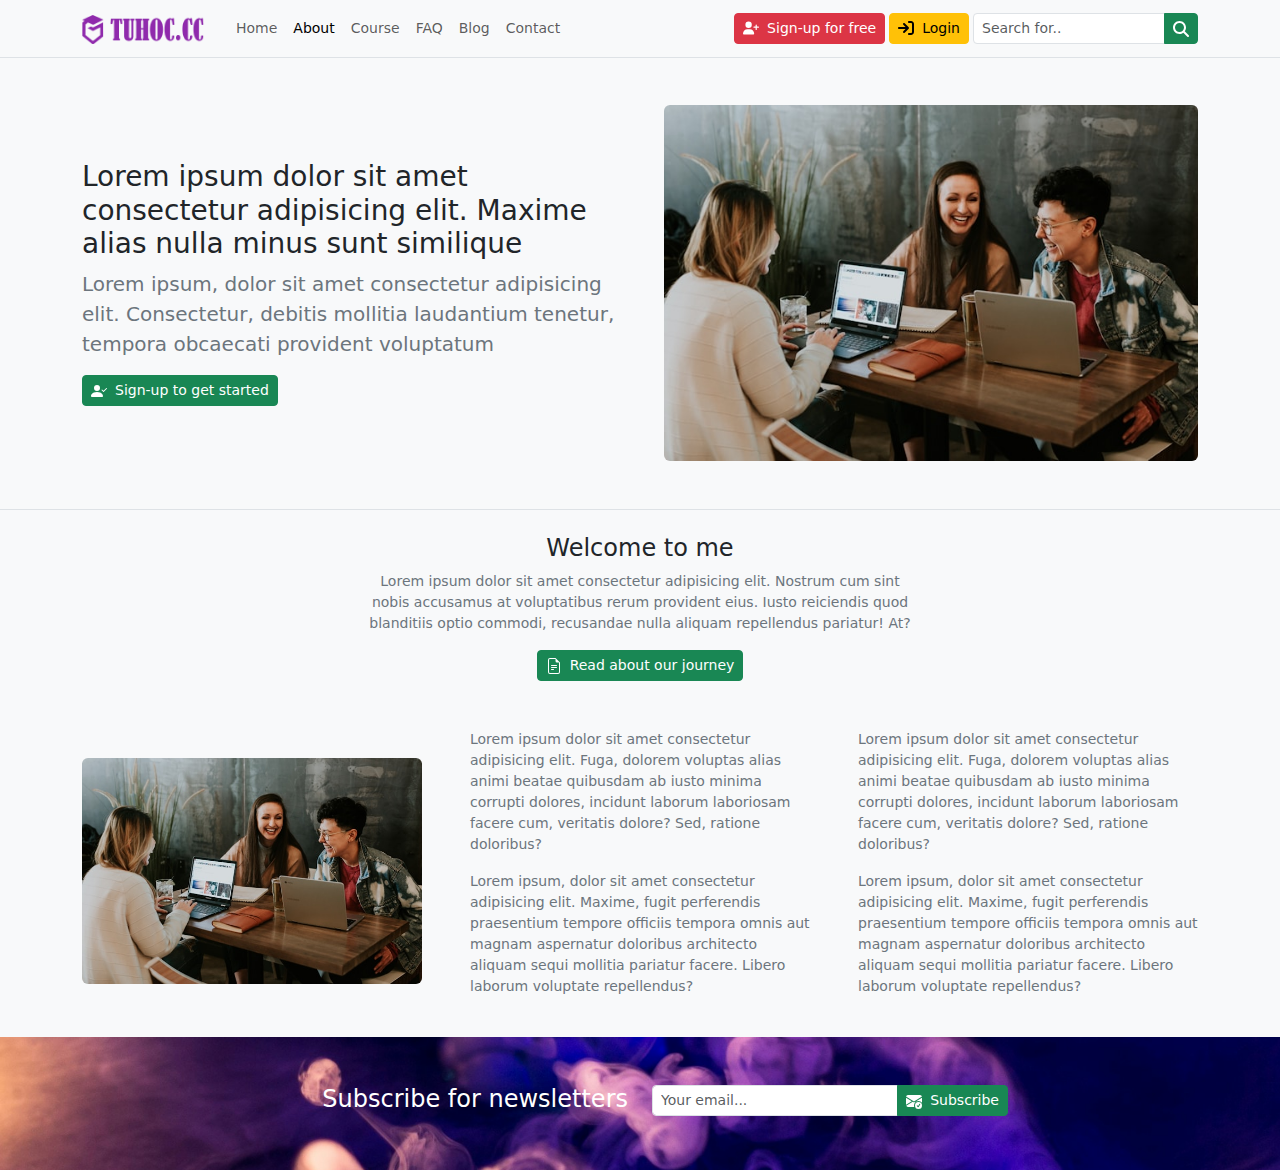
==== about.html @ 55c708fb "chỉnh sửa navbar của home, điều hướng từ home sang about. Xây dựng navbar, header, about-content của" ====
<!DOCTYPE html>
<html lang="en">

<head>
    <meta charset="UTF-8">
    <meta name="viewport" content="width=device-width, initial-scale=1.0">
    <title>Document</title>
    <link rel="stylesheet" href="./assets/bootstrap/css/bootstrap.min.css">
    <link rel="stylesheet" href="./assets/css/style.css">
</head>

<body class="bg-light">
    <nav class="navbar navbar-expand-lg bg-light border-bottom small fixed-top">
        <div class="container">
            <a class="navbar-brand" href="#">
                <img src="./assets/img/logo-tuhoc-light.png" alt="">
            </a>
            <button class="navbar-toggler" type="button" data-bs-toggle="collapse"
                data-bs-target="#navbarSupportedContent" aria-controls="navbarSupportedContent" aria-expanded="false"
                aria-label="Toggle navigation">
                <span class="navbar-toggler-icon"></span>
            </button>
            <div class="collapse navbar-collapse" id="navbarSupportedContent">
                <ul class="navbar-nav mb-2 mb-lg-0 me-auto">
                    <li class="nav-item">
                        <a class="nav-link" aria-current="page" href="./index.html">Home</a>
                    </li>
                    <li class="nav-item">
                        <a class="nav-link active" aria-current="page" href="#">About</a>
                    </li>
                    <li class="nav-item">
                        <a class="nav-link" aria-current="page" href="#">Course</a>
                    </li>
                    <li class="nav-item">
                        <a class="nav-link" aria-current="page" href="#">FAQ</a>
                    </li>
                    <li class="nav-item">
                        <a class="nav-link" aria-current="page" href="#">Blog</a>
                    </li>
                    <li class="nav-item">
                        <a class="nav-link" aria-current="page" href="#">Contact</a>
                    </li>
                </ul>

                <div class="d-flex flex-column gap-2 flex-md-row gap-md-1 mb-2 mb-lg-0 me-1">
                    <a href="#!" class="btn btn-danger btn-sm d-inline-flex align-items-center justify-content-center">
                        <svg xmlns="http://www.w3.org/2000/svg" width="16px" height="16px" class="me-2"
                            viewBox="0 0 640 512"><!--!Font Awesome Free 6.6.0 by @fontawesome - https://fontawesome.com License - https://fontawesome.com/license/free Copyright 2024 Fonticons, Inc.-->
                            <path fill="#ffffff"
                                d="M96 128a128 128 0 1 1 256 0A128 128 0 1 1 96 128zM0 482.3C0 383.8 79.8 304 178.3 304l91.4 0C368.2 304 448 383.8 448 482.3c0 16.4-13.3 29.7-29.7 29.7L29.7 512C13.3 512 0 498.7 0 482.3zM504 312l0-64-64 0c-13.3 0-24-10.7-24-24s10.7-24 24-24l64 0 0-64c0-13.3 10.7-24 24-24s24 10.7 24 24l0 64 64 0c13.3 0 24 10.7 24 24s-10.7 24-24 24l-64 0 0 64c0 13.3-10.7 24-24 24s-24-10.7-24-24z" />
                        </svg>
                        Sign-up for free
                    </a>
                    <a href="#!" class="btn btn-warning btn-sm d-inline-flex justify-content-center align-items-center">
                        <svg xmlns="http://www.w3.org/2000/svg" width="16px" height="16px" class="me-2"
                            viewBox="0 0 512 512"><!--!Font Awesome Free 6.6.0 by @fontawesome - https://fontawesome.com License - https://fontawesome.com/license/free Copyright 2024 Fonticons, Inc.-->
                            <path
                                d="M352 96l64 0c17.7 0 32 14.3 32 32l0 256c0 17.7-14.3 32-32 32l-64 0c-17.7 0-32 14.3-32 32s14.3 32 32 32l64 0c53 0 96-43 96-96l0-256c0-53-43-96-96-96l-64 0c-17.7 0-32 14.3-32 32s14.3 32 32 32zm-9.4 182.6c12.5-12.5 12.5-32.8 0-45.3l-128-128c-12.5-12.5-32.8-12.5-45.3 0s-12.5 32.8 0 45.3L242.7 224 32 224c-17.7 0-32 14.3-32 32s14.3 32 32 32l210.7 0-73.4 73.4c-12.5 12.5-12.5 32.8 0 45.3s32.8 12.5 45.3 0l128-128z" />
                        </svg>
                        Login
                    </a>
                </div>

                <form role="search" class="d-flex">
                    <div class="input-group">
                        <input type="search" class="form-control form-control-sm" placeholder="Search for.."
                            aria-label="Search">
                        <button class="btn btn-success btn-sm" type="submit">
                            <svg xmlns="http://www.w3.org/2000/svg" width="16px" height="16px"
                                viewBox="0 0 512 512"><!--!Font Awesome Free 6.6.0 by @fontawesome - https://fontawesome.com License - https://fontawesome.com/license/free Copyright 2024 Fonticons, Inc.-->
                                <path fill="#ffffff"
                                    d="M416 208c0 45.9-14.9 88.3-40 122.7L502.6 457.4c12.5 12.5 12.5 32.8 0 45.3s-32.8 12.5-45.3 0L330.7 376c-34.4 25.2-76.8 40-122.7 40C93.1 416 0 322.9 0 208S93.1 0 208 0S416 93.1 416 208zM208 352a144 144 0 1 0 0-288 144 144 0 1 0 0 288z" />
                            </svg>
                        </button>
                    </div>
                </form>
            </div>


        </div>
    </nav>

    <header class="main-header border-bottom pb-5">
        <div class="container">
            <div class="row align-items-center gx-md-5">
                <div class="col-md-6">
                    <h1 class="fs-3 fw-normal">
                        Lorem ipsum dolor sit amet consectetur adipisicing elit. Maxime alias nulla minus sunt similique
                    </h1>
                    <p class="fs-5 fw-light text-secondary">
                        Lorem ipsum, dolor sit amet consectetur adipisicing elit. Consectetur, debitis mollitia
                        laudantium tenetur, tempora obcaecati provident voluptatum
                    </p>
                    <a href="#!" class="btn btn-success btn-sm d-inline-flex justify-content-center align-items-center">
                        <svg xmlns="http://www.w3.org/2000/svg" width="16" height="16" fill="currentColor"
                            class="bi bi-person-check-fill me-2" viewBox="0 0 16 16">
                            <path fill-rule="evenodd"
                                d="M15.854 5.146a.5.5 0 0 1 0 .708l-3 3a.5.5 0 0 1-.708 0l-1.5-1.5a.5.5 0 0 1 .708-.708L12.5 7.793l2.646-2.647a.5.5 0 0 1 .708 0z">
                            </path>
                            <path d="M1 14s-1 0-1-1 1-4 6-4 6 3 6 4-1 1-1 1H1zm5-6a3 3 0 1 0 0-6 3 3 0 0 0 0 6z"></path>
                        </svg>
                        Sign-up to get started
                    </a>
                </div>
                <div class="col-md-6 mt-2 mt-md-0">
                    <div>
                        <img src="./assets/img/main-header.jpg" alt="" class="rounded w-100">
                    </div>
                </div>
            </div>
        </div>
    </header>

    <section class="about-content py-4">
        <div class="container">
            <div class="row justify-content-center mb-5">
                <div class="col-md-6 text-center">
                    <h3 class="fs-4 fw-normal">Welcome to me</h3>
                    <p class="text-secondary small">
                        Lorem ipsum dolor sit amet consectetur adipisicing elit. Nostrum cum sint nobis accusamus at
                        voluptatibus rerum provident eius. Iusto reiciendis quod blanditiis optio commodi, recusandae
                        nulla aliquam repellendus pariatur! At?
                    </p>
                    <a href="#" class="btn btn-success btn-sm d-inline-flex align-items-center">
                        <svg xmlns="http://www.w3.org/2000/svg" width="16" height="16" fill="currentColor"
                            class="bi bi-file-earmark-text me-2" viewBox="0 0 16 16">
                            <path
                                d="M5.5 7a.5.5 0 0 0 0 1h5a.5.5 0 0 0 0-1h-5zM5 9.5a.5.5 0 0 1 .5-.5h5a.5.5 0 0 1 0 1h-5a.5.5 0 0 1-.5-.5zm0 2a.5.5 0 0 1 .5-.5h2a.5.5 0 0 1 0 1h-2a.5.5 0 0 1-.5-.5z">
                            </path>
                            <path
                                d="M9.5 0H4a2 2 0 0 0-2 2v12a2 2 0 0 0 2 2h8a2 2 0 0 0 2-2V4.5L9.5 0zm0 1v2A1.5 1.5 0 0 0 11 4.5h2V14a1 1 0 0 1-1 1H4a1 1 0 0 1-1-1V2a1 1 0 0 1 1-1h5.5z">
                            </path>
                        </svg>
                        Read about our journey
                    </a>
                </div>
            </div>
            <div class="row align-items-center gx-5 gy-2">
                <div class="col-md-4">
                    <div>
                        <img src="./assets/img/main-header.jpg" alt="" class="rounded w-100">
                    </div>
                </div>
                <div class="col-md-4">
                    <p class="text-secondary small">
                        Lorem ipsum dolor sit amet consectetur adipisicing elit. Fuga, dolorem voluptas alias animi
                        beatae quibusdam ab iusto minima corrupti dolores, incidunt laborum laboriosam facere cum,
                        veritatis dolore? Sed, ratione doloribus?
                    </p>
                    <p class="text-secondary small">
                        Lorem ipsum, dolor sit amet consectetur adipisicing elit. Maxime, fugit perferendis praesentium
                        tempore officiis tempora omnis aut magnam aspernatur doloribus architecto aliquam sequi mollitia
                        pariatur facere. Libero laborum voluptate repellendus?
                    </p>
                </div>
                <div class="col-md-4">
                    <p class="text-secondary small">
                        Lorem ipsum dolor sit amet consectetur adipisicing elit. Fuga, dolorem voluptas alias animi
                        beatae quibusdam ab iusto minima corrupti dolores, incidunt laborum laboriosam facere cum,
                        veritatis dolore? Sed, ratione doloribus?
                    </p>
                    <p class="text-secondary small">
                        Lorem ipsum, dolor sit amet consectetur adipisicing elit. Maxime, fugit perferendis praesentium
                        tempore officiis tempora omnis aut magnam aspernatur doloribus architecto aliquam sequi mollitia
                        pariatur facere. Libero laborum voluptate repellendus?
                    </p>
                </div>
            </div>
        </div>
    </section>

    <section class="subcribe py-5">
        <div class="container">
            <div class="row justify-content-center">
                <div class="col-md-4 mb-2 mb-md-0">
                    <h5 class="text-white fs-4 fw-light text-center text-md-end">Subscribe for newsletters</h5>
                </div>
                <div class="col-md-4">
                    <form class="d-flex" role="search">
                        <div class="input-group">
                            <input class="form-control form-control-sm me-0" type="email" placeholder="Your email..."
                                aria-label="Search">
                            <button class="btn btn-success btn-sm d-inline-flex align-items-center" type="submit">
                                <svg xmlns="http://www.w3.org/2000/svg" width="16" height="16" fill="currentColor"
                                    class="me-2 bi bi-envelope-check-fill" viewBox="0 0 16 16">
                                    <path
                                        d="M.05 3.555A2 2 0 0 1 2 2h12a2 2 0 0 1 1.95 1.555L8 8.414.05 3.555ZM0 4.697v7.104l5.803-3.558L0 4.697ZM6.761 8.83l-6.57 4.026A2 2 0 0 0 2 14h6.256A4.493 4.493 0 0 1 8 12.5a4.49 4.49 0 0 1 1.606-3.446l-.367-.225L8 9.586l-1.239-.757ZM16 4.697v4.974A4.491 4.491 0 0 0 12.5 8a4.49 4.49 0 0 0-1.965.45l-.338-.207L16 4.697Z">
                                    </path>
                                    <path
                                        d="M16 12.5a3.5 3.5 0 1 1-7 0 3.5 3.5 0 0 1 7 0Zm-1.993-1.679a.5.5 0 0 0-.686.172l-1.17 1.95-.547-.547a.5.5 0 0 0-.708.708l.774.773a.75.75 0 0 0 1.174-.144l1.335-2.226a.5.5 0 0 0-.172-.686Z">
                                    </path>
                                </svg>
                                Subscribe
                            </button>
                        </div>
                    </form>
                </div>
            </div>
        </div>
    </section>
    <script src="./assets/bootstrap/js/bootstrap.bundle.min.js"></script>
</body>

</html>
---- assets/css/style.css ----
.navbar-brand img {
    width: 130px;
}

.feature-item img {
    width: 50px;
    height: auto;
}

.main-header {
    padding-top: 105px;
}

.subcribe {
    background-image: url(../img/subscribe.jpg);
    background-size: cover;
    background-position: center;
}

.brand-icon img {
    width: 130px;
}

.copy-right {
    background-color: #000;
}

.blur-filter {
    backdrop-filter: blur(8px);
    background-color: #cccccc2b;
}
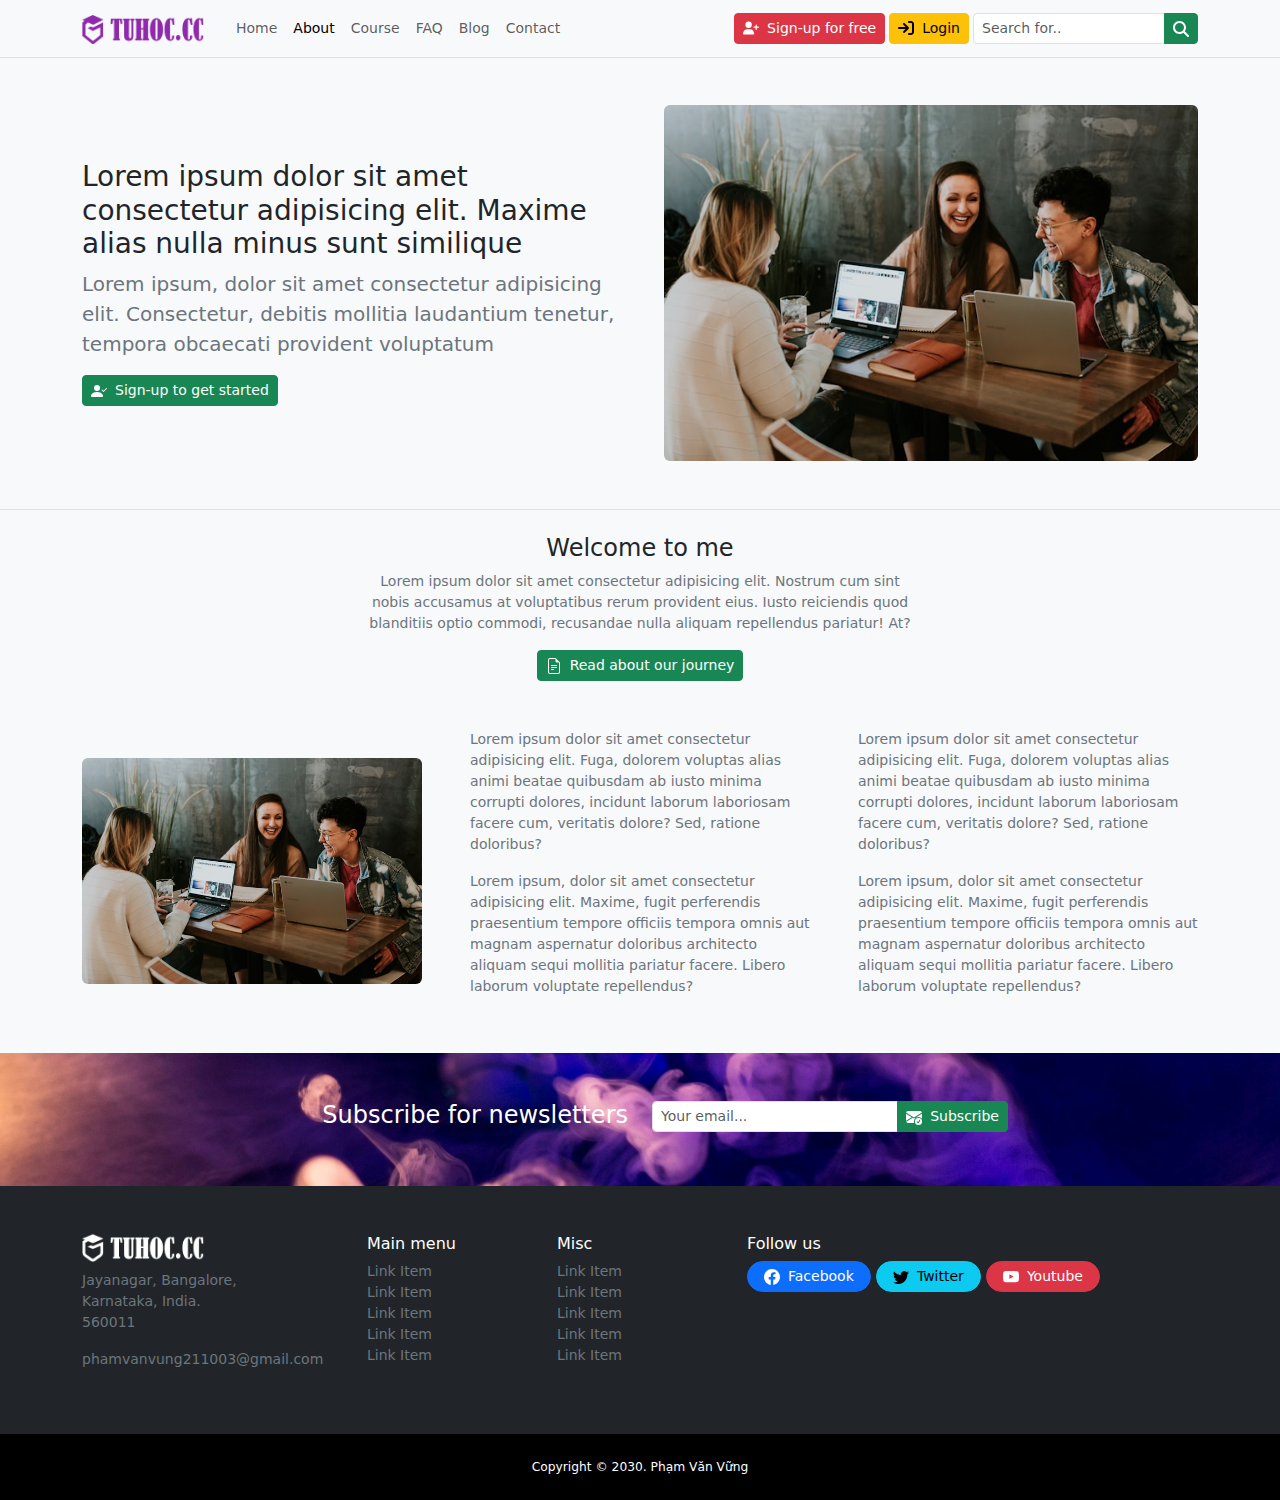
==== commit b2e8b2f2: "hoàn thiện about, dựng navbar, header, course của courses, dựng khung các trang còn lại" ====
--- a/about.html
+++ b/about.html
@@ -29,16 +29,16 @@
                         <a class="nav-link active" aria-current="page" href="#">About</a>
                     </li>
                     <li class="nav-item">
-                        <a class="nav-link" aria-current="page" href="#">Course</a>
-                    </li>
-                    <li class="nav-item">
-                        <a class="nav-link" aria-current="page" href="#">FAQ</a>
-                    </li>
-                    <li class="nav-item">
-                        <a class="nav-link" aria-current="page" href="#">Blog</a>
-                    </li>
-                    <li class="nav-item">
-                        <a class="nav-link" aria-current="page" href="#">Contact</a>
+                        <a class="nav-link" aria-current="page" href="./courses.html">Course</a>
+                    </li>
+                    <li class="nav-item">
+                        <a class="nav-link" aria-current="page" href="./FAQ.html">FAQ</a>
+                    </li>
+                    <li class="nav-item">
+                        <a class="nav-link" aria-current="page" href="./blog.html">Blog</a>
+                    </li>
+                    <li class="nav-item">
+                        <a class="nav-link" aria-current="page" href="./contact.html">Contact</a>
                     </li>
                 </ul>
 
@@ -111,7 +111,7 @@
         </div>
     </header>
 
-    <section class="about-content py-4">
+    <section class="about-content py-4 mb-3">
         <div class="container">
             <div class="row justify-content-center mb-5">
                 <div class="col-md-6 text-center">
@@ -198,6 +198,120 @@
             </div>
         </div>
     </section>
+
+    <footer class="text-bg-dark py-5">
+        <div class="container">
+            <div class="row">
+                <div class="col-md-3">
+                    <div class="brand-icon mb-2">
+                        <img src="./assets/img/logo-tuhoc-dark.png" alt="">
+                    </div>
+                    <address class="small text-secondary">
+                        Jayanagar, Bangalore,<br>
+                        Karnataka, India.<br>
+                        560011
+                    </address>
+                    <p class="small text-secondary">phamvanvung211003@gmail.com</p>
+                </div>
+                <div class="col-md-2">
+                    <h6>Main menu</h6>
+                    <ul class="list-unstyled small">
+                        <a href="#" class="text-decoration-none text-secondary">
+                            <li>Link Item</li>
+                        </a>
+                        <a href="#" class="text-decoration-none text-secondary">
+                            <li>Link Item</li>
+                        </a>
+                        <a href="#" class="text-decoration-none text-secondary">
+                            <li>Link Item</li>
+                        </a>
+                        <a href="#" class="text-decoration-none text-secondary">
+                            <li>Link Item</li>
+                        </a>
+                        <a href="#" class="text-decoration-none text-secondary">
+                            <li>Link Item</li>
+                        </a>
+                    </ul>
+                </div>
+                <div class="col-md-2">
+                    <h6>Misc</h6>
+                    <ul class="list-unstyled small">
+                        <a href="#" class="text-secondary text-decoration-none">
+                            <li>Link Item</li>
+                        </a>
+                        <a href="#" class="text-secondary text-decoration-none">
+                            <li>Link Item</li>
+                        </a>
+                        <a href="#" class="text-secondary text-decoration-none">
+                            <li>Link Item</li>
+                        </a>
+                        <a href="#" class="text-secondary text-decoration-none">
+                            <li>Link Item</li>
+                        </a>
+                        <a href="#" class="text-secondary text-decoration-none">
+                            <li>Link Item</li>
+                        </a>
+                    </ul>
+                </div>
+                <div class="col-md-5">
+                    <h6>Follow us</h6>
+                    <div>
+                        <a href="#"
+                            class="btn btn-primary btn-sm rounded-pill d-inline-flex align-items-center mb-2 px-md-3">
+                            <svg xmlns="http://www.w3.org/2000/svg" width="16" height="16" fill="currentColor"
+                                class="bi bi-facebook me-md-2" viewBox="0 0 16 16">
+                                <path
+                                    d="M16 8.049c0-4.446-3.582-8.05-8-8.05C3.58 0-.002 3.603-.002 8.05c0 4.017 2.926 7.347 6.75 7.951v-5.625h-2.03V8.05H6.75V6.275c0-2.017 1.195-3.131 3.022-3.131.876 0 1.791.157 1.791.157v1.98h-1.009c-.993 0-1.303.621-1.303 1.258v1.51h2.218l-.354 2.326H9.25V16c3.824-.604 6.75-3.934 6.75-7.951z">
+                                </path>
+                            </svg>
+                            <span class="d-none d-md-block">Facebook</span>
+                        </a>
+                        <a href="#"
+                            class="btn btn-info btn-sm rounded-pill d-inline-flex align-items-center mb-2 px-md-3">
+                            <svg xmlns="http://www.w3.org/2000/svg" width="16" height="16" fill="currentColor"
+                                class="bi bi-twitter me-md-2" viewBox="0 0 16 16">
+                                <path
+                                    d="M5.026 15c6.038 0 9.341-5.003 9.341-9.334 0-.14 0-.282-.006-.422A6.685 6.685 0 0 0 16 3.542a6.658 6.658 0 0 1-1.889.518 3.301 3.301 0 0 0 1.447-1.817 6.533 6.533 0 0 1-2.087.793A3.286 3.286 0 0 0 7.875 6.03a9.325 9.325 0 0 1-6.767-3.429 3.289 3.289 0 0 0 1.018 4.382A3.323 3.323 0 0 1 .64 6.575v.045a3.288 3.288 0 0 0 2.632 3.218 3.203 3.203 0 0 1-.865.115 3.23 3.23 0 0 1-.614-.057 3.283 3.283 0 0 0 3.067 2.277A6.588 6.588 0 0 1 .78 13.58a6.32 6.32 0 0 1-.78-.045A9.344 9.344 0 0 0 5.026 15z">
+                                </path>
+                            </svg>
+                            <span class="d-none d-md-block">Twitter</span>
+                        </a>
+                        <a href="#"
+                            class="btn btn-danger btn-sm rounded-pill d-inline-flex align-items-center mb-2 px-md-3">
+                            <svg xmlns="http://www.w3.org/2000/svg" width="16" height="16" fill="currentColor"
+                                class="bi bi-youtube me-md-2" viewBox="0 0 16 16">
+                                <path
+                                    d="M8.051 1.999h.089c.822.003 4.987.033 6.11.335a2.01 2.01 0 0 1 1.415 1.42c.101.38.172.883.22 1.402l.01.104.022.26.008.104c.065.914.073 1.77.074 1.957v.075c-.001.194-.01 1.108-.082 2.06l-.008.105-.009.104c-.05.572-.124 1.14-.235 1.558a2.007 2.007 0 0 1-1.415 1.42c-1.16.312-5.569.334-6.18.335h-.142c-.309 0-1.587-.006-2.927-.052l-.17-.006-.087-.004-.171-.007-.171-.007c-1.11-.049-2.167-.128-2.654-.26a2.007 2.007 0 0 1-1.415-1.419c-.111-.417-.185-.986-.235-1.558L.09 9.82l-.008-.104A31.4 31.4 0 0 1 0 7.68v-.123c.002-.215.01-.958.064-1.778l.007-.103.003-.052.008-.104.022-.26.01-.104c.048-.519.119-1.023.22-1.402a2.007 2.007 0 0 1 1.415-1.42c.487-.13 1.544-.21 2.654-.26l.17-.007.172-.006.086-.003.171-.007A99.788 99.788 0 0 1 7.858 2h.193zM6.4 5.209v4.818l4.157-2.408L6.4 5.209z">
+                                </path>
+                            </svg>
+                            <span class="d-none d-md-block">Youtube</span>
+                        </a>
+                    </div>
+                </div>
+            </div>
+        </div>
+    </footer>
+
+    <div class="copy-right py-4">
+        <div class="container d-flex align-items-center justify-content-center small">
+            <p class="text-white small text-secondary m-0">Copyright © 2030. Phạm Văn Vững</p>
+        </div>
+    </div>
+
+    <div class="pt-5 pb-4 d-md-none" style="background-color: #000;"></div>
+
+    <div class="blur-filter fixed-bottom py-3 d-flex justify-content-center d-block d-md-none">
+        <a href="#" class="btn btn-warning btn-sm rounded-pill d-inline-flex align-items-center px-3 fw-bold">
+            <svg xmlns="http://www.w3.org/2000/svg" width="16" height="16" fill="currentColor"
+                class="bi bi-person-check-fill me-2" viewBox="0 0 16 16">
+                <path fill-rule="evenodd"
+                    d="M15.854 5.146a.5.5 0 0 1 0 .708l-3 3a.5.5 0 0 1-.708 0l-1.5-1.5a.5.5 0 0 1 .708-.708L12.5 7.793l2.646-2.647a.5.5 0 0 1 .708 0z">
+                </path>
+                <path d="M1 14s-1 0-1-1 1-4 6-4 6 3 6 4-1 1-1 1H1zm5-6a3 3 0 1 0 0-6 3 3 0 0 0 0 6z"></path>
+            </svg>
+            Sign-up for free
+        </a>
+    </div>
     <script src="./assets/bootstrap/js/bootstrap.bundle.min.js"></script>
 </body>
 
